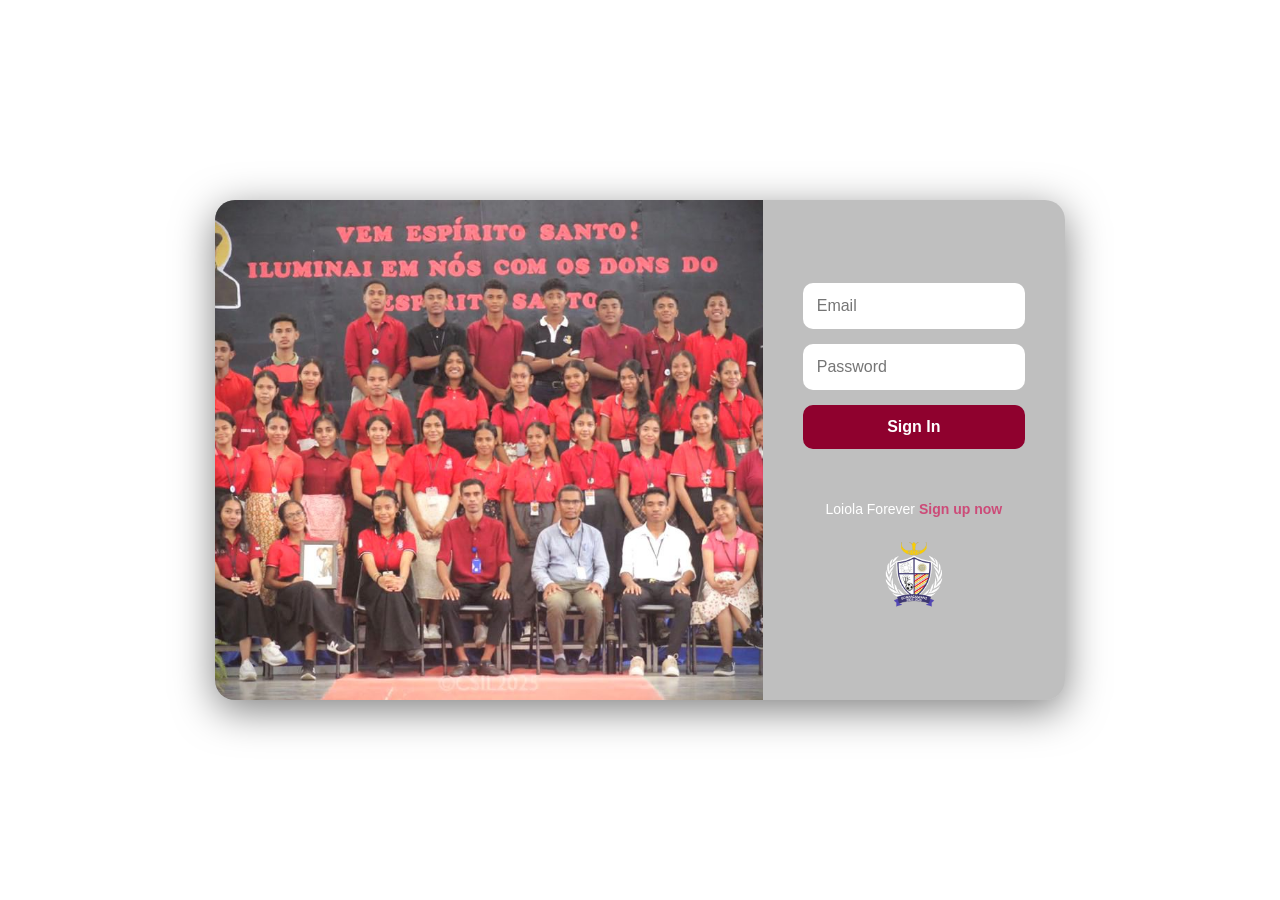
==== index.html @ 6900ad5f "Update index.html" ====
<!DOCTYPE html>
<html lang="en">

<head>
    <meta charset="UTF-8">
    <meta name="viewport" content="width=device-width, initial-scale=1.0">

    <title>Sign In</title>

    <style>

        /* =========================
           RESET (Labele book no edit favor)
        ========================= */

        * {
            margin: 0;
            padding: 0;
            box-sizing: border-box;
        }


        /* =========================
           BODY (Labele book no edit favor)
        ========================= */

        body {
            min-height: 100vh;
            width: 100%;

            display: flex;
            justify-content: center;
            align-items: center;

            padding: 20px;

            font-family: Arial, sans-serif;

            /* BACKGROUND TETAP */
            background-image: url("fffff.JPG");
            background-size: cover;
            background-position: center;
            background-repeat: no-repeat;

            overflow-x: hidden;
        }


        /* =========================
           CONTAINER (Labele book no edit favor)
        ========================= */

        .container {
            width: 100%;
            max-width: 850px;
            min-height: 500px;

            display: flex;

            border-radius: 20px;
            overflow: hidden;

            background: rgba(0, 0, 0, 0.25);

            box-shadow:
                0 10px 40px rgba(0, 0, 0, 0.5);
        }


        /* =========================
           FOTO (Labele book no edit favor)
        ========================= */

        .img {
            width: 100%;
            min-height: 500px;

            /* FOTO TETAP */
            background-image: url("mtk.JPG");

            background-size: cover;
            background-position: center;
            background-repeat: no-repeat;
        }


        /* =========================
           CONTENT (Labele book no edit favor)
        ========================= */

        .content {
            width: 50%;

            display: flex;
            flex-direction: column;

            justify-content: center;
            align-items: center;

            padding: 40px;

            text-align: center;

            color: white;
        }


        /* =========================
           FORM (Labele book no edit favor)
        ========================= */

        form {
            width: 100%;
            max-width: 320px;
        }


        /* =========================
           INPUT (Labele book no edit favor)
        ========================= */

        input {
            width: 100%;

            padding: 14px;

            margin-bottom: 15px;

            border: none;
            border-radius: 10px;

            outline: none;

            font-size: 16px;
        }


        input:focus {
            box-shadow: 0 0 10px rgba(255,255,255,0.5);
        }


        /* =========================
           BUTTON (Labele book no edit favor)
        ========================= */

        button {
            width: 100%;

            padding: 13px;

            border: none;
            border-radius: 10px;

            background: rgb(143, 1, 46);

            color: white;

            font-size: 16px;
            font-weight: bold;

            cursor: pointer;

            transition: 0.3s;
        }


        button:hover {
            background: rgb(234, 0, 16);
        }


        /* =========================
           ERROR (Labele book no edit favor)
        ========================= */

        #error {
            min-height: 20px;
            margin-top: 12px;
            font-size: 14px;
        }


        /* =========================
           TEXT (Labele book no edit favor)
        ========================= */

        .content > p {
            margin-top: 20px;

            font-size: 14px;
        }


        .content p a {
            color: rgb(204, 75, 120);

            text-decoration: none;

            font-weight: bold;
        }


        /* =========================
           LOGO (Labele book no edit favor)
        ========================= */

        .content img {
            width: 80px;
            height: auto;

            margin-top: 20px;
        }


        /* =========================
           TABLET (Labele book no edit favor)
        ========================= */

        @media (max-width: 768px) {

            body {
                padding: 15px;
            }

            .container {
                max-width: 500px;

                flex-direction: column;
            }

            .img {
                width: 100%;

                height: 250px;
                min-height: 250px;
            }

            .content {
                width: 100%;

                padding: 35px 25px;
            }
        }


        /* =========================
           HANDPHONE (Labele book no edit favor)
        ========================= */

        @media (max-width: 480px) {

            body {
                padding: 10px;
            }

            .container {
                width: 100%;

                border-radius: 15px;
            }

            .img {
                width: 100%;

                height: 180px;
                min-height: 180px;
            }

            .content {
                width: 100%;

                padding: 30px 20px;
            }

            form {
                width: 100%;
            }

            input {
                font-size: 15px;
                padding: 13px;
            }

            button {
                font-size: 15px;
                padding: 13px;
            }

            .content > p {
                font-size: 13px;
            }

            .content img {
                width: 70px;
            }
        }


        /* =========================
           HP KECIL (Labele book no edit favor)
        ========================= */

        @media (max-width: 360px) {

            .img {
                height: 150px;
                min-height: 150px;
            }

            .content {
                padding: 25px 15px;
            }

            .content img {
                width: 65px;
            }
        }

    </style>
</head>


<body>

    <div class="container">

        <!-- FOTO TETAP -->
        <div class="img"></div>


        <div class="content">

            <form id="loginForm">

                <input
                    type="email"
                    id="email"
                    placeholder="Email"
                    autocomplete="email"
                    required
                >

                <input
                    type="password"
                    id="password"
                    placeholder="Password"
                    autocomplete="current-password"
                    required
                >

                <button type="submit">
                    Sign In
                </button>

                <p id="error"></p>

            </form>


            <p>
                Loiola Forever
                <a href="#">Sign up now</a>
            </p>


            <!-- LOGO TETAP -->
            <img
                src="GONZAGANIANS_2023-2025-removebg-preview.png"
                width="80"
                alt="Gonzaga"
            >

        </div>

    </div>


    <script>

        /* ==================================
           DAFTAR EMAIL DAN PASSWORD (Labele book no edit favor)
           ================================== */

        const users = {

            "aguiar@gmail.com": "12311",

            "anajessica@gmail.com": "12312",

            "bahkita@gmail.com": "12313",

            "benicia@gmail.com": "12314",

            "canizia@gmail.com": "12315",

            "cassandra@gmail.com": "12316",

            "cimplicio@gmail.com": "12317",

            "delfina@gmail.com": "12318",

            "deoneia@gmail.com": "12319",

            "emmanuel@gmail.com": "12320",

            "esperanca@gmail.com": "12321",

            "evita@gmail.com": "12322",

            "ferdinand@gmail.com": "12323",

            "fevrianti@gmail.com": "12324",

            "francisca@gmail.com": "12325",

            "giavania@gmail.com": "12326",

            "guilhermina@gmail.com": "12327",

            "ignatius@gmail.com": "12328",

            "jania@gmail.com": "12329",

            "jenilson@gmail.com": "12330",

            "jenovia@gmail.com": "12331",

            "larissa@gmail.com": "12332",

            "lurocia@gmail.com": "12333",

            "marco@gmail.com": "12334",

            "mariabaptista@gmail.com": "12335",

            "mariadellafonsa@gmail.com": "12336",

            "melicia@gmail.com": "12337",

            "michel@gmail.com": "12338",

            "milugrrexcya@gmail.com": "12339",

            "natalvira@gmail.com": "12340",

            "nilda@gmail.com": "12341",

            "osvaldo@gmail.com": "12342",

            "patricia@gmail.com": "12343",

            "richana@gmail.com": "12344",

            "riganho@gmail.com": "12345",

            "rivanio@gmail.com": "12346",

            "rosalina@gmail.com": "12347",

            "safira@gmail.com": "12348",

            "vidalia@gmail.com": "12349"

        };


        /* ==================================
           PROSES LOGIN (Labele book no edit favor)
           ================================== */

        document
            .getElementById("loginForm")
            .addEventListener("submit", function(event) {

                event.preventDefault();


                const email =
                    document
                        .getElementById("email")
                        .value
                        .trim()
                        .toLowerCase();


                const password =
                    document
                        .getElementById("password")
                        .value;


                const error =
                    document.getElementById("error");


                /* CEK EMAIL DAN PASSWORD */

                if (
                    users[email] &&
                    users[email] === password
                ) {

                    /* LOGIN BERHASIL */

                    error.textContent = "Login susesu!";
                    error.style.color = "white";


                    /* Masuk ke halaman utama */

                    setTimeout(function() {

                        window.location.href = "Gonzaga.html";

                    }, 500);


                } else {

                    /* LOGIN GAGAL */

                    error.textContent =
                        "Email atau password salah!";

                    error.style.color = "red";

                }

            });

    </script>

</body>

</html>
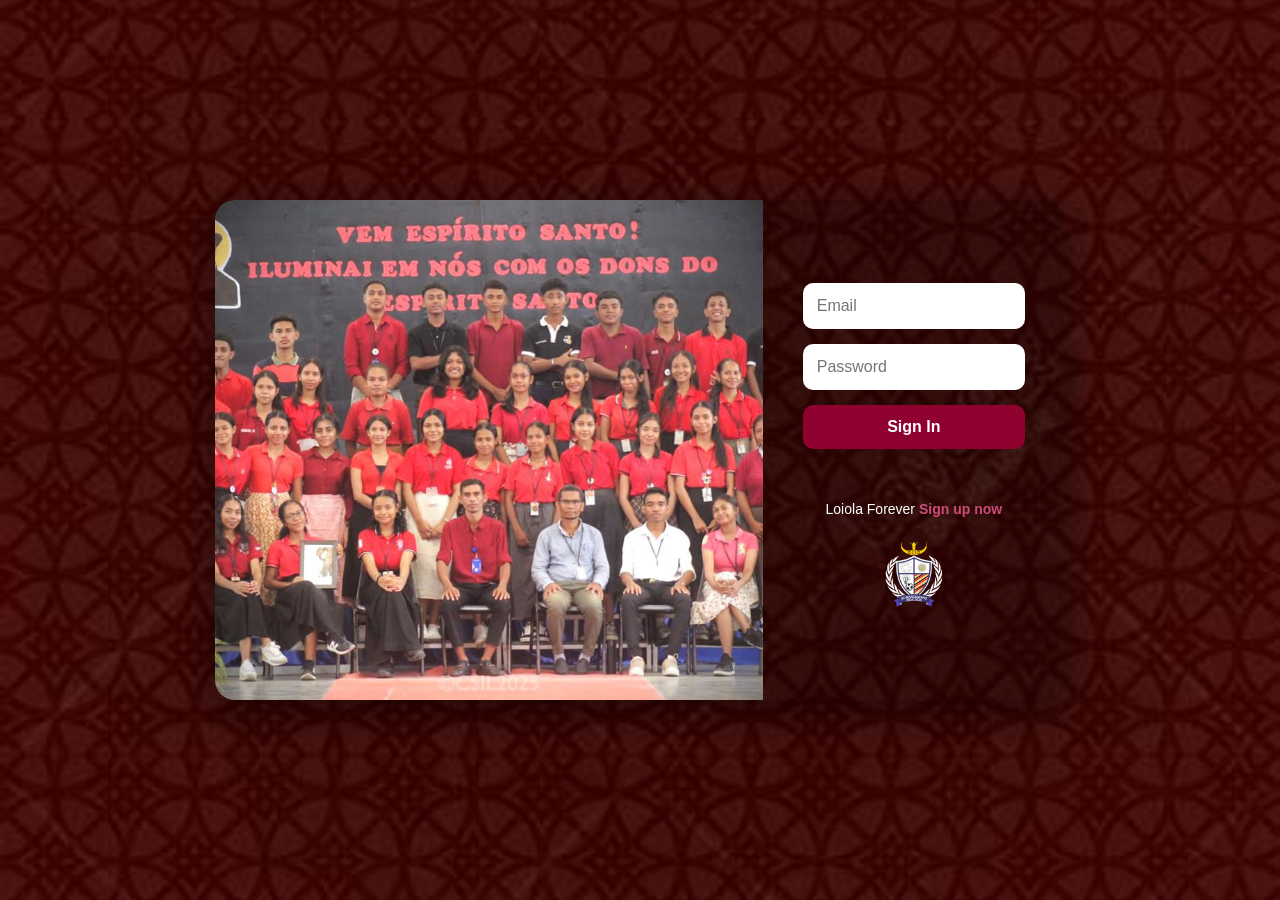
==== commit fe245138: "Update index.html" ====
--- a/index.html
+++ b/index.html
@@ -37,7 +37,7 @@
             font-family: Arial, sans-serif;
 
             /* BACKGROUND TETAP */
-            background-image: url("fffff.JPG");
+            background-image: url("OIP (3).jpg");
             background-size: cover;
             background-position: center;
             background-repeat: no-repeat;
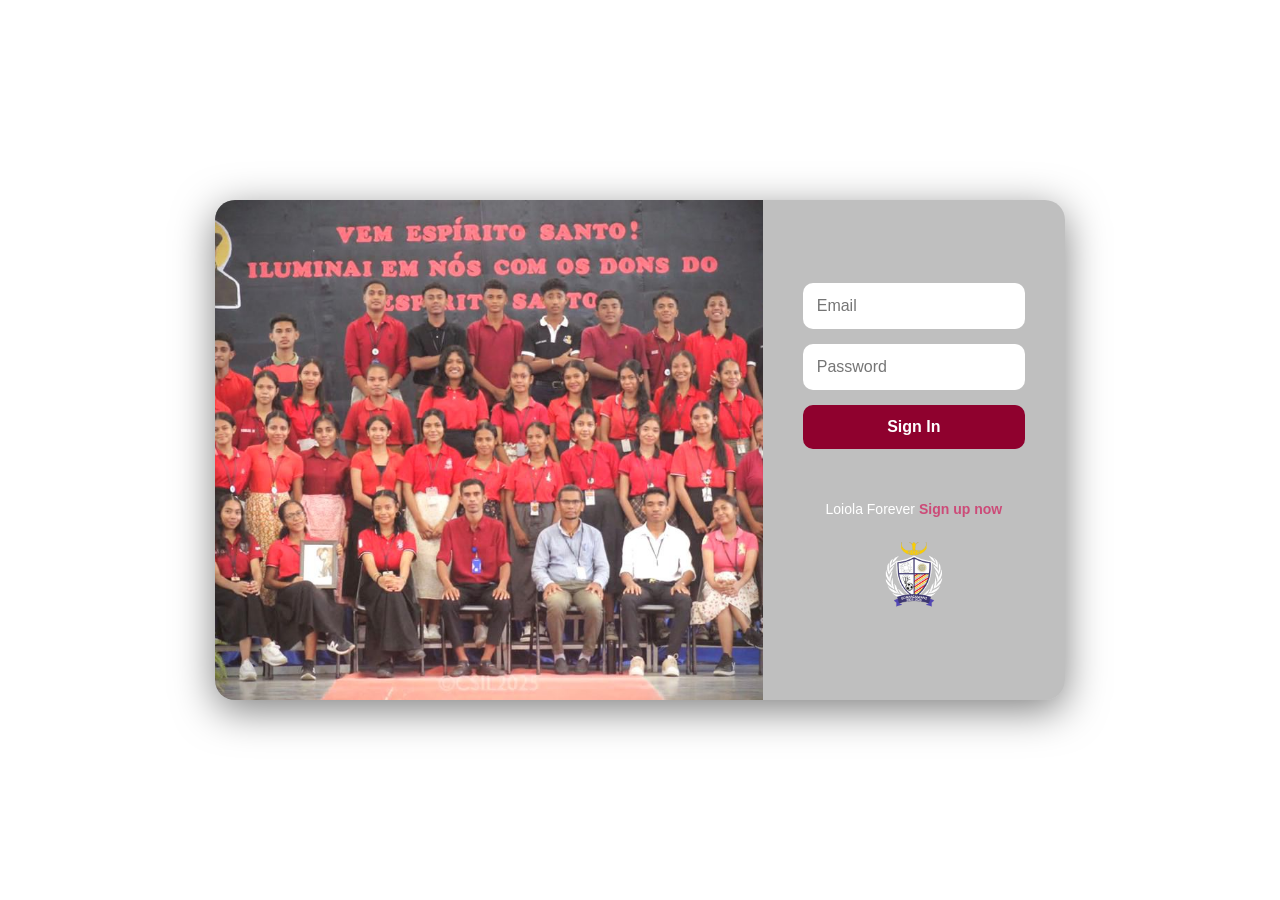
==== commit 6e29617c: "Update index.html" ====
--- a/index.html
+++ b/index.html
@@ -37,7 +37,7 @@
             font-family: Arial, sans-serif;
 
             /* BACKGROUND TETAP */
-            background-image: url("OIP (3).jpg");
+            background-image: url("OIP (3).JPG");
             background-size: cover;
             background-position: center;
             background-repeat: no-repeat;
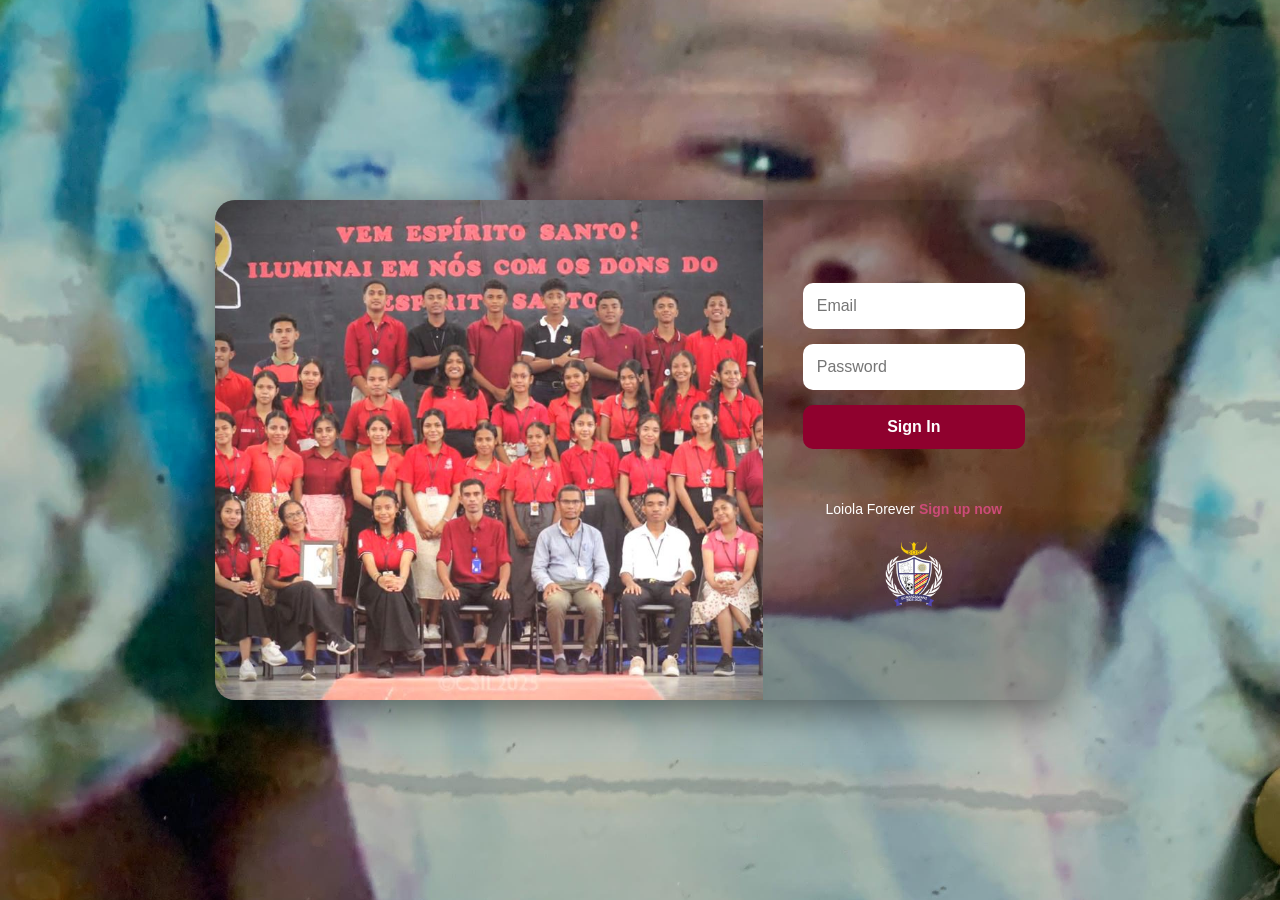
==== commit 0eccdcab: "Update index.html" ====
--- a/index.html
+++ b/index.html
@@ -37,7 +37,7 @@
             font-family: Arial, sans-serif;
 
             /* BACKGROUND TETAP */
-            background-image: url("OIP (3).JPG");
+            background-image: url("ifi.JPG");
             background-size: cover;
             background-position: center;
             background-repeat: no-repeat;
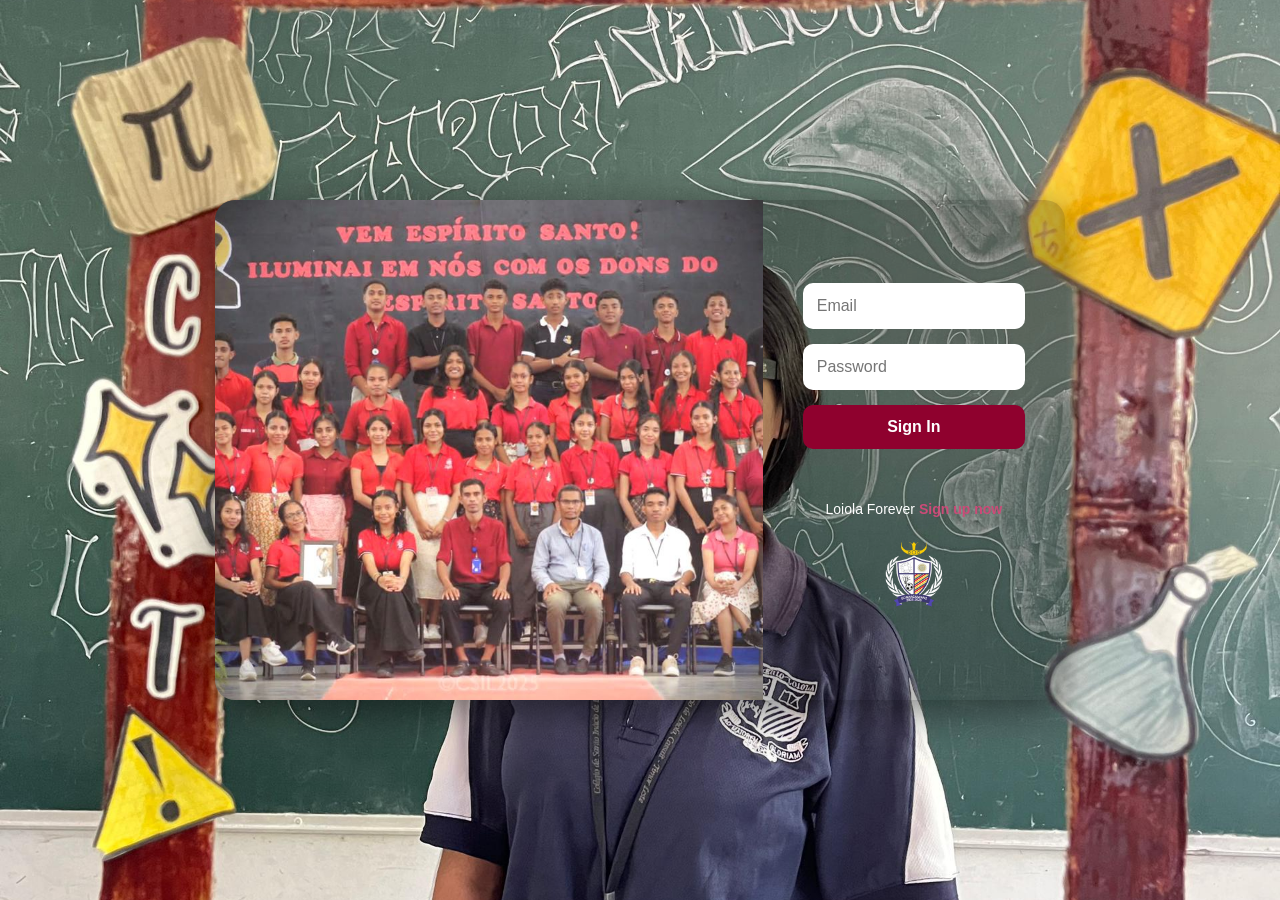
==== commit 891ead97: "Update index.html" ====
--- a/index.html
+++ b/index.html
@@ -37,7 +37,7 @@
             font-family: Arial, sans-serif;
 
             /* BACKGROUND TETAP */
-            background-image: url("ifi.JPG");
+            background-image: url("A1.JPG");
             background-size: cover;
             background-position: center;
             background-repeat: no-repeat;
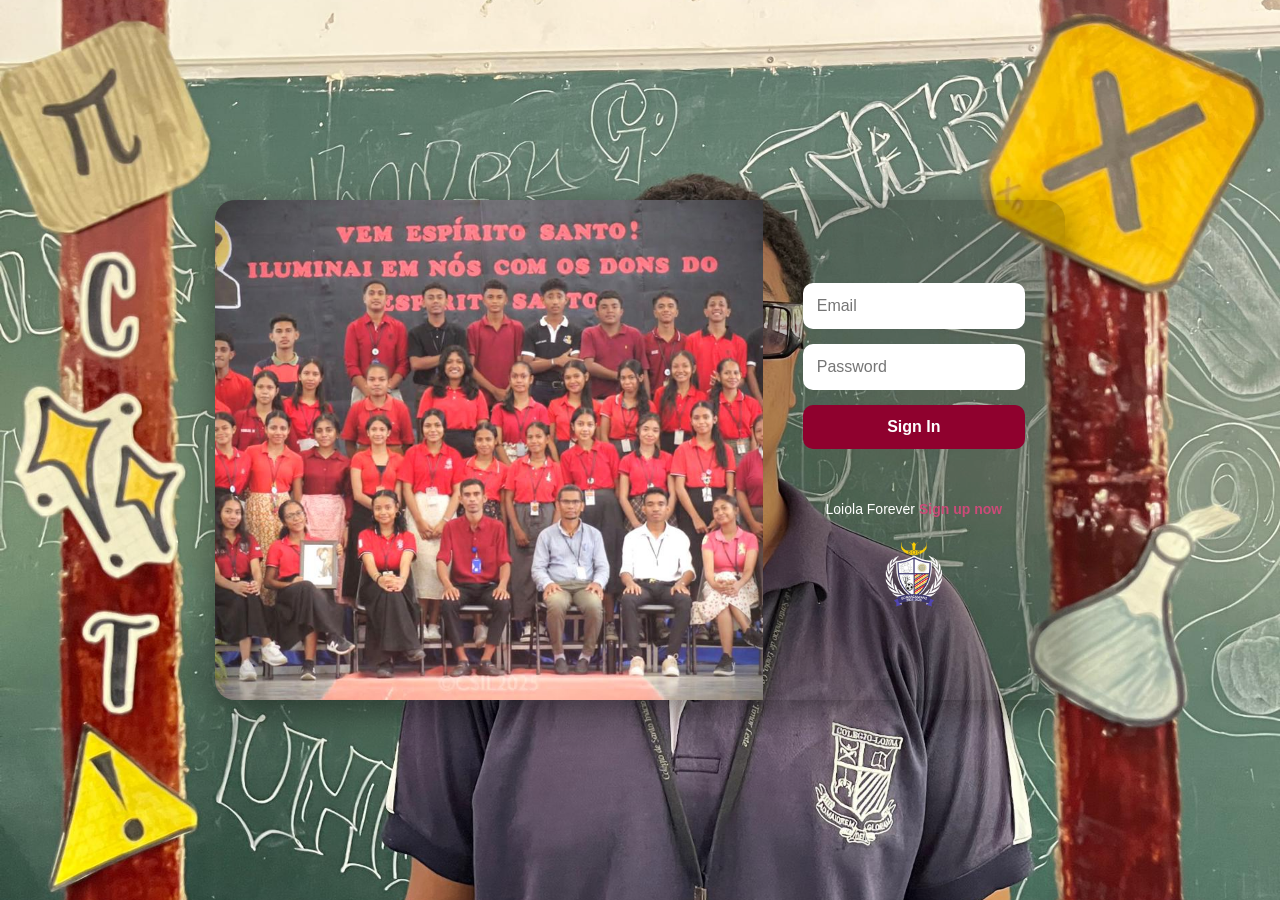
==== commit ef1d0541: "Update index.html" ====
--- a/index.html
+++ b/index.html
@@ -37,7 +37,7 @@
             font-family: Arial, sans-serif;
 
             /* BACKGROUND TETAP */
-            background-image: url("A1.JPG");
+            background-image: url("A9.JPG");
             background-size: cover;
             background-position: center;
             background-repeat: no-repeat;
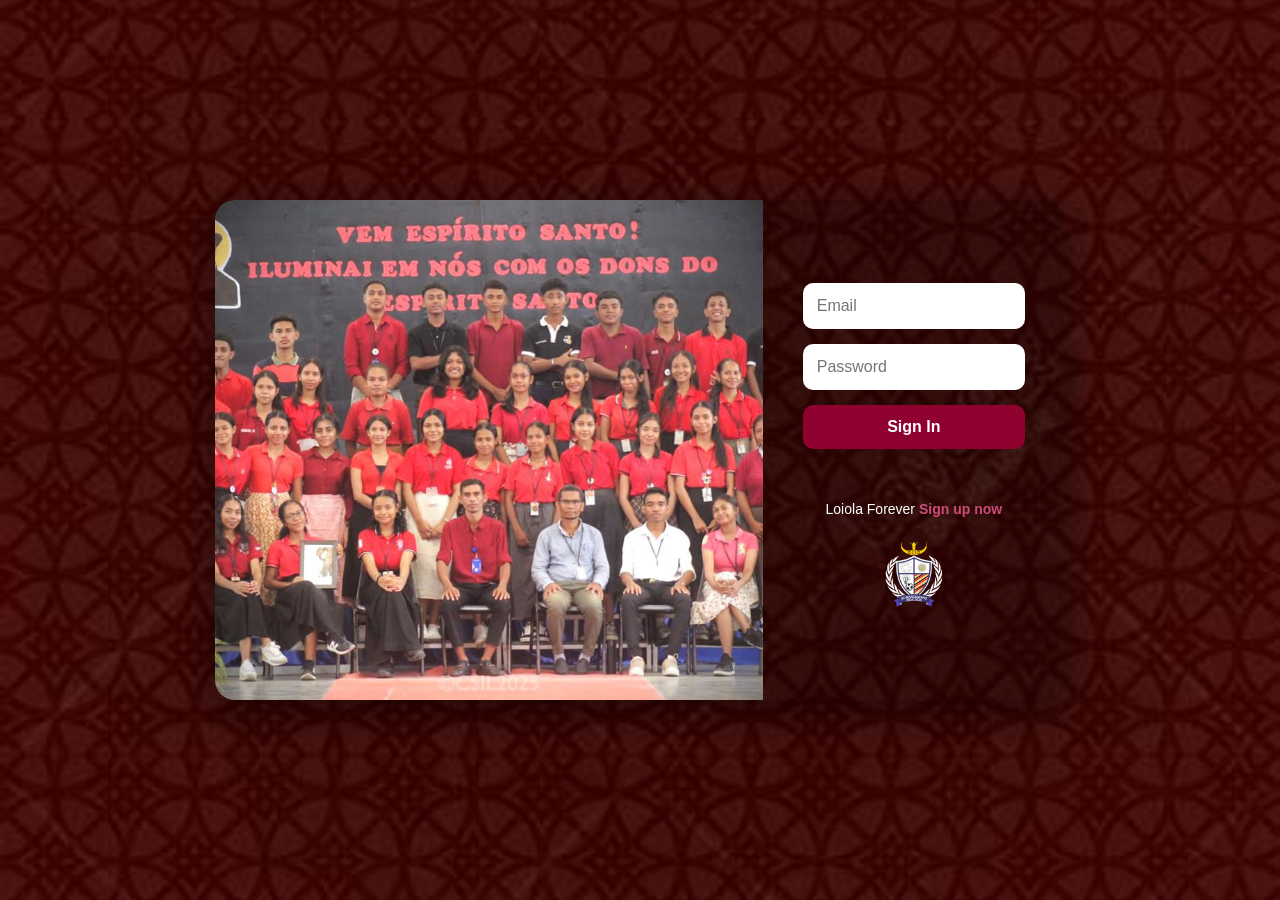
==== commit cb3221ce: "Update index.html" ====
--- a/index.html
+++ b/index.html
@@ -37,7 +37,7 @@
             font-family: Arial, sans-serif;
 
             /* BACKGROUND TETAP */
-            background-image: url("A9.JPG");
+            background-image: url("OIP (3).jpg");
             background-size: cover;
             background-position: center;
             background-repeat: no-repeat;
